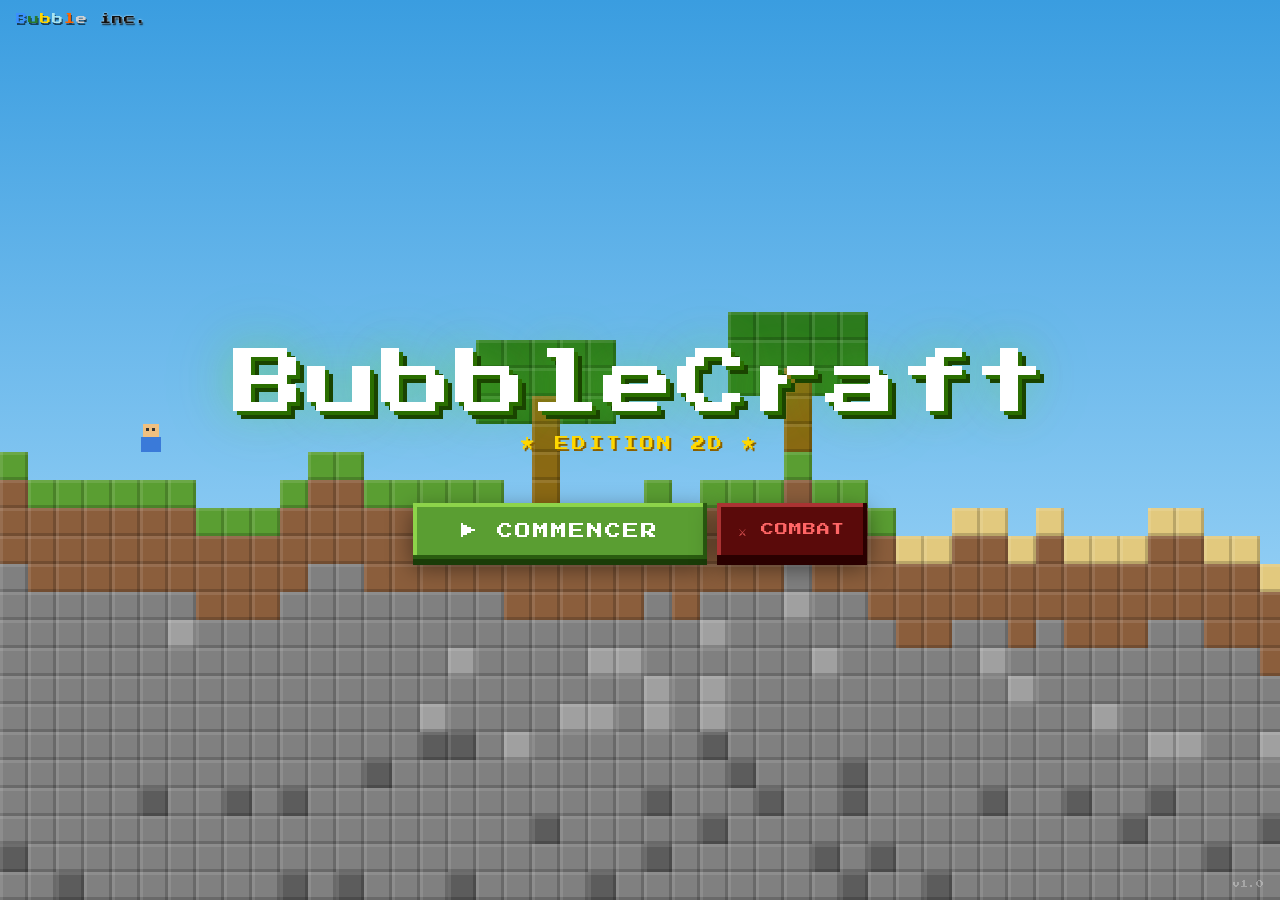
==== index.html @ 58cdedd8 "Add files via upload" ====
<!DOCTYPE html>
<html lang="fr">
<head>
<meta charset="UTF-8">
<title>BubbleCraft</title>
<style>
  @import url('https://fonts.googleapis.com/css2?family=Press+Start+2P&display=swap');

  * { margin:0; padding:0; box-sizing:border-box; }
  html, body { width:100%; height:100%; overflow:hidden; background:#000; }

  canvas {
    position: absolute;
    top: 0; left: 0;
    width: 100%; height: 100%;
    image-rendering: pixelated;
  }

  #ui {
    position: absolute;
    top: 0; left: 0; right: 0; bottom: 0;
    display: flex;
    flex-direction: column;
    align-items: center;
    justify-content: center;
    gap: 52px;
    pointer-events: none;
  }

  #bubble-logo {
    position: absolute;
    top: 14px; left: 16px;
    font-family: 'Press Start 2P', monospace;
    font-size: 11px;
    cursor: pointer;
    pointer-events: all;
    text-decoration: none;
    letter-spacing: 1px;
    user-select: none;
    filter: drop-shadow(1px 2px 0 rgba(0,0,0,0.6));
    transition: transform 0.1s;
  }
  #bubble-logo:hover { transform: scale(1.06); }
  #bubble-logo .l-B  { color: #3a8fff; }
  #bubble-logo .l-u  { color: #2a7a2a; }
  #bubble-logo .l-b2 { color: #ffd700; }
  #bubble-logo .l-b3 { color: #a8e4f0; }
  #bubble-logo .l-l  { color: #ff6600; }
  #bubble-logo .l-e  { color: #d0d0d0; }
  #bubble-logo .l-inc{ color: #111; text-shadow: 0 0 2px #fff; }

  #title-wrap {
    display: flex;
    flex-direction: column;
    align-items: center;
    gap: 10px;
    animation: titleDrop 0.7s cubic-bezier(0.22,1,0.36,1) both;
  }
  @keyframes titleDrop {
    from { transform: translateY(-60px); opacity:0; }
    to   { transform: translateY(0);     opacity:1; }
  }
  #title {
    font-family: 'Press Start 2P', monospace;
    font-size: clamp(28px, 6vw, 72px);
    color: #fff;
    text-shadow:
      4px 4px 0 #2a6e00,
      8px 8px 0 #1a4400,
      0 0 40px rgba(100,220,50,0.4),
      0 0 80px rgba(100,220,50,0.2);
    letter-spacing: 2px;
    line-height: 1.2;
  }
  #subtitle {
    font-family: 'Press Start 2P', monospace;
    font-size: clamp(8px, 1.5vw, 14px);
    color: #ffd700;
    text-shadow: 2px 2px 0 #8a6000;
    letter-spacing: 3px;
    animation: blink 1.4s step-end infinite;
  }
  @keyframes blink {
    0%, 100% { opacity:1; }
    50%       { opacity:0; }
  }

  #btn-wrap {
    pointer-events: all;
    animation: fadeUp 0.7s 0.3s cubic-bezier(0.22,1,0.36,1) both;
  }
  @keyframes fadeUp {
    from { transform: translateY(30px); opacity:0; }
    to   { transform: translateY(0);    opacity:1; }
  }
  #start-btn {
    font-family: 'Press Start 2P', monospace;
    font-size: clamp(10px, 2vw, 16px);
    color: #fff;
    background: #5a9e32;
    border: none;
    outline: none;
    cursor: pointer;
    padding: 20px 48px;
    letter-spacing: 2px;
    box-shadow:
      inset -4px -4px 0 #2a5c10,
      inset 4px 4px 0 #8dd44a,
      0 6px 0 #1a3c08,
      0 8px 24px rgba(0,0,0,0.5);
    transition: transform 0.08s, box-shadow 0.08s, background 0.08s;
  }
  #start-btn:hover {
    background: #6bbf3a;
    box-shadow:
      inset -4px -4px 0 #2a5c10,
      inset 4px 4px 0 #a0e855,
      0 6px 0 #1a3c08,
      0 10px 32px rgba(90,200,50,0.45);
    transform: translateY(-3px);
  }
  #start-btn:active {
    transform: translateY(4px);
    box-shadow:
      inset -4px -4px 0 #2a5c10,
      inset 4px 4px 0 #8dd44a,
      0 2px 0 #1a3c08;
  }

  #version {
    position: absolute;
    bottom: 12px; right: 16px;
    font-family: 'Press Start 2P', monospace;
    font-size: 8px;
    color: rgba(255,255,255,0.3);
  }

  #btn-wrap {
    display: flex;
    align-items: center;
    gap: 10px;
  }

  #fight-btn {
    font-family: 'Press Start 2P', monospace;
    font-size: clamp(8px, 1.4vw, 13px);
    color: #ff6666;
    background: #5a0a0a;
    border: none;
    outline: none;
    cursor: pointer;
    padding: 20px 22px;
    letter-spacing: 1px;
    text-decoration: none;
    display: inline-block;
    box-shadow:
      inset -4px -4px 0 #2a0000,
      inset 4px 4px 0 #aa3333,
      0 6px 0 #2a0000,
      0 8px 24px rgba(0,0,0,0.5);
    transition: transform 0.08s, box-shadow 0.08s, background 0.08s;
  }
  #fight-btn:hover {
    background: #7a1010;
    box-shadow:
      inset -4px -4px 0 #2a0000,
      inset 4px 4px 0 #cc4444,
      0 6px 0 #2a0000,
      0 10px 32px rgba(200,50,50,0.45);
    transform: translateY(-3px);
  }
  #fight-btn:active {
    transform: translateY(4px);
    box-shadow:
      inset -4px -4px 0 #2a0000,
      inset 4px 4px 0 #aa3333,
      0 2px 0 #2a0000;
  }
</style>
</head>
<body>

<audio autoplay loop>
  <source src="bubblecraft_music_accueil_1.mp3" type="audio/mp3">
</audio>

<canvas id="bg"></canvas>

<a id="bubble-logo" href="https://bubbleinc.example.com" target="_blank">
  <span class="l-B">B</span><span class="l-u">u</span><span class="l-b2">b</span><span class="l-b3">b</span><span class="l-l">l</span><span class="l-e">e</span>&nbsp;<span class="l-inc">inc.</span>
</a>

<div id="ui">
  <div id="title-wrap">
    <div id="title">BubbleCraft</div>
    <div id="subtitle">★ EDITION 2D ★</div>
  </div>
  <div id="btn-wrap">
    <button id="start-btn" onclick="startGame()">&#9654; COMMENCER</button>
    <a id="fight-btn" href="fight_mode.html">⚔️ COMBAT</a>
  </div>
</div>

<div id="version">v1.0</div>

<script>
const canvas = document.getElementById('bg');
const ctx    = canvas.getContext('2d');
let W, H;

let seed = 42837;
function rng() {
  seed = (seed * 1664525 + 1013904223) & 0xffffffff;
  return (seed >>> 0) / 0xffffffff;
}

const BS = 28;

// 0=air 1=herbe 2=terre 3=pierre 4=bois 5=feuilles 6=sable 7=pierre sombre 8=pierre claire
const COLS = {
  grass:'#5a9e32',   gdark:'#2a5c10',
  dirt:'#8B5E3C',    ddark:'#5c3a1e',
  stone:'#808080',   sdark:'#555',
  wood:'#8B6914',    wdark:'#5c4000',
  leaves:'#2d7a1e',  ldark:'#1a4a0a',
  sand:'#e2c97e',    sadark:'#b09040',
  stone2:'#5c5c5c',  stone2dark:'#3a3a3a',
  stone3:'#a0a0a0',  stone3dark:'#787878',
};

let MAP_W, MAP_H, MAP, heights;

function buildWorld() {
  MAP_W = Math.ceil(W / BS) + 2;
  MAP_H = Math.ceil(H / BS) + 1;
  seed  = 42837;

  MAP = Array.from({length:MAP_H}, () => new Uint8Array(MAP_W));

  const sandStart = Math.floor(MAP_W * 2 / 3);

  heights = [];
  let h = Math.floor(MAP_H * 0.55);
  for (let x = 0; x < MAP_W; x++) {
    h += (rng()-0.5)*2;
    const minH = Math.floor(MAP_H * 0.45);
    const maxH = Math.floor(MAP_H * 0.65);
    h = Math.max(minH, Math.min(maxH, h));
    heights.push(Math.floor(h));
  }

  for (let x = 0; x < MAP_W; x++) {
    const s = heights[x];
    const isSand = x >= sandStart;

    MAP[s][x] = isSand ? 6 : 1;
    for (let y = s+1; y <= Math.min(s+3, MAP_H-1); y++) MAP[y][x] = 2;
    for (let y = s+4; y < MAP_H; y++) {
      const depth = y - s;
      const r = rng();
      // 2 variantes de pierre au lieu de minerais
      if      (depth > 8  && r < 0.12) MAP[y][x] = 7; // pierre sombre
      else if (depth > 4  && r < 0.10) MAP[y][x] = 8; // pierre claire
      else                              MAP[y][x] = 3; // pierre normale
    }

    // Arbres dans la zone herbe
    if (!isSand && MAP[s][x]===1 && rng()<0.07 && x>3 && x<MAP_W-3) {
      const th = 3 + Math.floor(rng()*2);
      for (let t=1; t<=th; t++) setB(x, s-t, 4);
      for (let lx=-2; lx<=2; lx++)
        for (let ly=-2; ly<=0; ly++)
          if (getB(x+lx, s-th+ly)===0) setB(x+lx, s-th+ly, 5);
    }
  }
}

function getB(x,y){ if(x<0||y<0||x>=MAP_W||y>=MAP_H) return 3; return MAP[y][x]; }
function setB(x,y,id){ if(x<0||y<0||x>=MAP_W||y>=MAP_H) return; MAP[y][x]=id; }

function drawBlock(sx, sy, type) {
  let main, dark;
  if      (type===1){ main=COLS.grass;  dark=COLS.gdark;     }
  else if (type===2){ main=COLS.dirt;   dark=COLS.ddark;     }
  else if (type===3){ main=COLS.stone;  dark=COLS.sdark;     }
  else if (type===4){ main=COLS.wood;   dark=COLS.wdark;     }
  else if (type===5){ main=COLS.leaves; dark=COLS.ldark;     }
  else if (type===6){ main=COLS.sand;   dark=COLS.sadark;    }
  else if (type===7){ main=COLS.stone2; dark=COLS.stone2dark;}
  else if (type===8){ main=COLS.stone3; dark=COLS.stone3dark;}
  else return;

  ctx.fillStyle = main;
  ctx.fillRect(sx, sy, BS, BS);
  ctx.fillStyle = 'rgba(0,0,0,0.18)';
  ctx.fillRect(sx, sy+BS-3, BS, 3);
  ctx.fillRect(sx+BS-3, sy, 3, BS);
  ctx.fillStyle = 'rgba(255,255,255,0.1)';
  ctx.fillRect(sx, sy, BS, 3);
  ctx.fillRect(sx, sy, 3, BS);
}

function drawScene() {
  if (!W || !MAP) return;

  const grad = ctx.createLinearGradient(0,0,0,H);
  grad.addColorStop(0, '#3a9de0');
  grad.addColorStop(1, '#c0e8ff');
  ctx.fillStyle = grad;
  ctx.fillRect(0, 0, W, H);

  const offY = H - MAP_H * BS;
  ctx.save();
  ctx.translate(0, offY);

  for (let y = 0; y < MAP_H; y++)
    for (let x = 0; x < MAP_W; x++) {
      const b = MAP[y][x];
      if (b) drawBlock(x*BS, y*BS, b);
    }

  // Joueur pixel art
  const playerX = Math.floor(MAP_W * 0.12);
  const px = playerX * BS;
  const py = (heights[playerX] - 1) * BS - 28;
  ctx.fillStyle = '#f0c080'; ctx.fillRect(px+3, py,    16, 13);
  ctx.fillStyle = '#333';    ctx.fillRect(px+6, py+4,   3,  3);
                             ctx.fillRect(px+12,py+4,   3,  3);
  ctx.fillStyle = '#3a7ad9'; ctx.fillRect(px+1, py+13, 20, 15);

  ctx.restore();
}

function resize() {
  W = canvas.width  = window.innerWidth;
  H = canvas.height = window.innerHeight;
  buildWorld();
  drawScene();
}
window.addEventListener('resize', resize);

function startGame() {
  document.body.style.transition = 'opacity 0.5s';
  document.body.style.opacity = '0';
  setTimeout(() => { window.location.href = 'world.html'; }, 500);
}

resize();
</script>
</body>
</html>
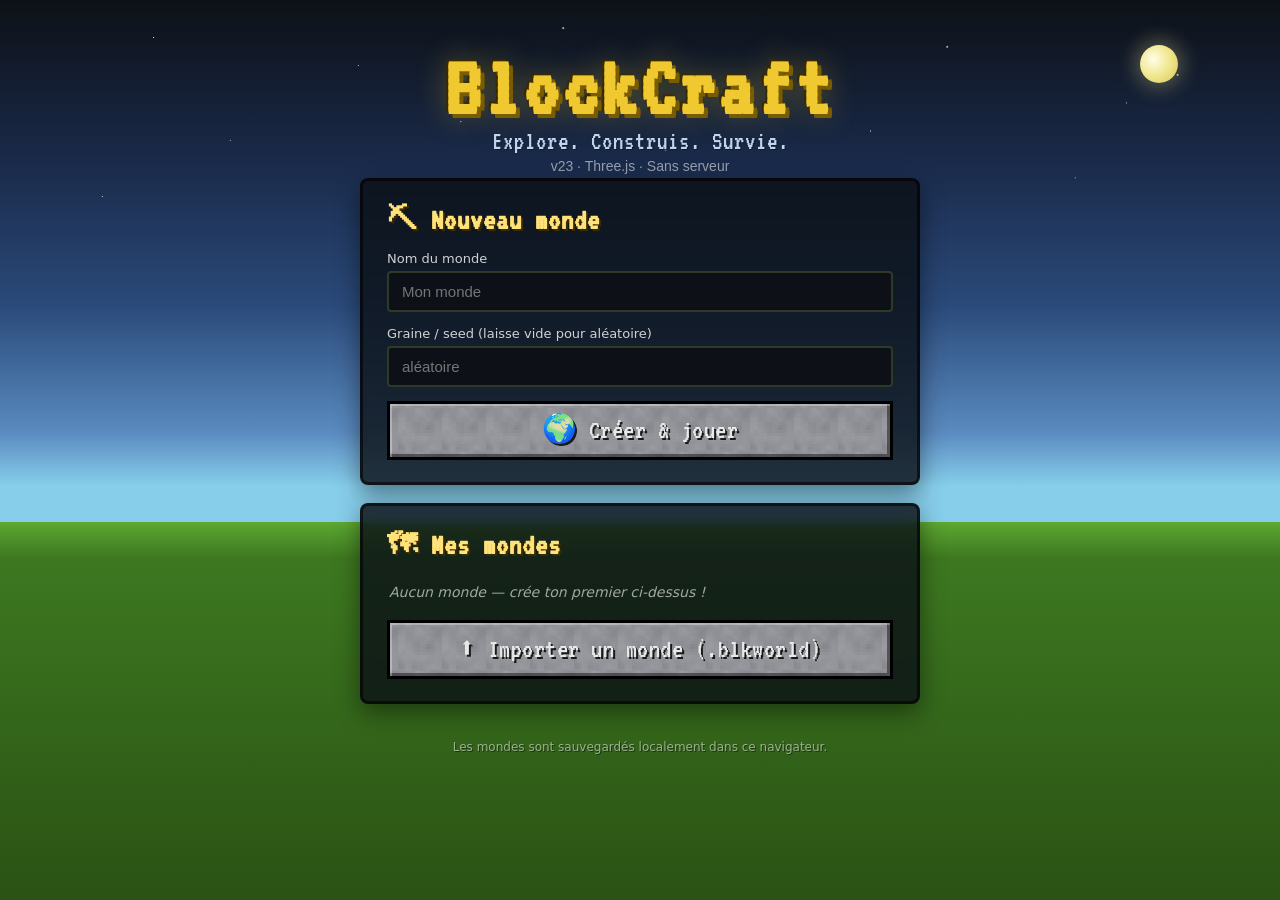
==== commit ec2b1b93: "Add files via upload" ====
--- a/index.html
+++ b/index.html
@@ -2,350 +2,287 @@
 <html lang="fr">
 <head>
 <meta charset="UTF-8">
-<title>BubbleCraft</title>
+<meta name="viewport" content="width=device-width, initial-scale=1.0">
+<title>BlockCraft</title>
+<link rel="stylesheet" href="https://fonts.googleapis.com/css2?family=VT323&display=swap">
 <style>
-  @import url('https://fonts.googleapis.com/css2?family=Press+Start+2P&display=swap');
-
   * { margin:0; padding:0; box-sizing:border-box; }
-  html, body { width:100%; height:100%; overflow:hidden; background:#000; }
-
-  canvas {
-    position: absolute;
-    top: 0; left: 0;
-    width: 100%; height: 100%;
+  html { height:100%; }
+  body {
+    min-height:100vh; display:flex; flex-direction:column; align-items:center;
+    padding:30px 16px 60px; font-family:'Segoe UI',system-ui,sans-serif; color:#fff;
+    background: linear-gradient(180deg,
+      #0d1117 0%,
+      #1a2a4a 18%,
+      #2a4a7a 34%,
+      #5a8abf 48%,
+      #87ceeb 54%,
+      #87ceeb 58%,
+      #5da831 58%,
+      #3d7820 62%,
+      #2a5214 100%) fixed;
+    position:relative; overflow-x:hidden;
+  }
+
+  /* étoiles */
+  body::before {
+    content:''; position:fixed; top:0; left:0; right:0; height:52%;
+    background-image:
+      radial-gradient(1px 1px at 12% 8%, rgba(255,255,255,.9) 0%, transparent 100%),
+      radial-gradient(1px 1px at 28% 14%, rgba(255,255,255,.7) 0%, transparent 100%),
+      radial-gradient(1.5px 1.5px at 44% 6%, rgba(255,255,255,.95) 0%, transparent 100%),
+      radial-gradient(1px 1px at 60% 18%, rgba(255,255,255,.8) 0%, transparent 100%),
+      radial-gradient(1.5px 1.5px at 74% 10%, rgba(255,255,255,.9) 0%, transparent 100%),
+      radial-gradient(1px 1px at 88% 22%, rgba(255,255,255,.7) 0%, transparent 100%),
+      radial-gradient(1px 1px at 18% 30%, rgba(255,255,255,.6) 0%, transparent 100%),
+      radial-gradient(1px 1px at 36% 26%, rgba(255,255,255,.8) 0%, transparent 100%),
+      radial-gradient(1.5px 1.5px at 52% 32%, rgba(255,255,255,.7) 0%, transparent 100%),
+      radial-gradient(1px 1px at 68% 28%, rgba(255,255,255,.9) 0%, transparent 100%),
+      radial-gradient(1px 1px at 84% 38%, rgba(255,255,255,.6) 0%, transparent 100%),
+      radial-gradient(1px 1px at 8% 42%, rgba(255,255,255,.7) 0%, transparent 100%),
+      radial-gradient(1.5px 1.5px at 92% 16%, rgba(255,255,255,.85) 0%, transparent 100%);
+    pointer-events:none; z-index:0;
+  }
+
+  /* lune */
+  body::after {
+    content:''; position:fixed; top:5%; right:8%;
+    width:38px; height:38px; border-radius:50%;
+    background:radial-gradient(circle at 35% 38%, #fffde8 0%, #f0e68c 50%, #d4c45a 100%);
+    box-shadow: 0 0 18px 6px rgba(255,248,150,.25);
+    pointer-events:none; z-index:0;
+  }
+
+  /* contenu au-dessus des pseudo-éléments */
+  .page { position:relative; z-index:1; width:100%; max-width:560px; display:flex; flex-direction:column; align-items:center; }
+
+  /* LOGO */
+  .logo { margin-top:14px; margin-bottom:4px; text-align:center; }
+  .logo h1 {
+    font-family:'VT323',monospace; font-size:88px; letter-spacing:4px;
+    color:#f0c830;
+    text-shadow:
+      4px 4px 0 #7a5c00,
+      -2px -2px 0 #3a2a00,
+      0 0 30px rgba(240,200,40,.35);
+    line-height:1;
+  }
+  .logo .sub {
+    font-family:'VT323',monospace; font-size:26px; color:#d4e8ff;
+    letter-spacing:1px; text-shadow:1px 1px 0 #0a1a2a; opacity:.9;
+    margin-top:-4px;
+  }
+  .logo .version { font-size:14px; opacity:.55; margin-top:4px; font-family:'Segoe UI',sans-serif; }
+
+  /* CARTES */
+  .card {
+    width:100%; background:rgba(12,16,22,.82); backdrop-filter:blur(4px);
+    border:3px solid rgba(0,0,0,.6); border-radius:8px; padding:22px 24px; margin-bottom:18px;
+    box-shadow:0 8px 24px rgba(0,0,0,.45);
+  }
+  .card h2 {
+    font-family:'VT323',monospace; font-size:30px; margin-bottom:16px;
+    color:#ffe27a; letter-spacing:1px; text-shadow:2px 2px 0 #3a2a00;
+  }
+
+  /* champs */
+  label { display:block; margin-bottom:14px; }
+  label span { display:block; margin-bottom:5px; font-size:13px; opacity:.8; }
+  input[type=text] {
+    width:100%; padding:10px 13px; font-size:15px; border-radius:4px;
+    border:2px solid #2d3a28; background:#0d1117; color:#d8e8c8;
+  }
+  input[type=text]:focus { outline:none; border-color:#5a9e3a; }
+
+  /* bouton principal (style pierre Minecraft) */
+  .mc-btn {
+    display:block; width:100%; padding:11px 16px; margin-top:4px;
+    font-family:'VT323',monospace; font-size:28px; letter-spacing:.5px; line-height:1.1;
+    color:#e8e8e8; text-shadow:2px 2px 0 #1a1a1a; cursor:pointer;
+    background:#7d7d7d var(--stone,none) center/44px; image-rendering:pixelated;
+    border:3px solid #000; border-radius:0;
+    box-shadow: inset 2px 2px 0 rgba(255,255,255,.30), inset -3px -3px 0 rgba(0,0,0,.45);
+    transition:filter .08s;
+  }
+  .mc-btn:hover { filter:brightness(1.2); box-shadow: inset 0 0 0 2px #fff, inset 2px 2px 0 rgba(255,255,255,.30), inset -3px -3px 0 rgba(0,0,0,.45); }
+  .mc-btn:active { box-shadow: inset -2px -2px 0 rgba(255,255,255,.18), inset 3px 3px 0 rgba(0,0,0,.45); }
+  .mc-btn.green { background-color:#4a8a2e; }
+  .mc-btn.blue  { background-color:#2a5a8a; }
+
+  /* liste des mondes */
+  .world {
+    display:flex; align-items:center; gap:10px; padding:11px 13px; margin-bottom:8px;
+    background:rgba(255,255,255,.06); border:2px solid rgba(255,255,255,.1); border-radius:6px;
+    transition:background .12s;
+  }
+  .world:hover { background:rgba(255,255,255,.10); }
+  .world .meta { flex:1; min-width:0; }
+  .world .wn { font-family:'VT323',monospace; font-size:22px; white-space:nowrap; overflow:hidden; text-overflow:ellipsis; color:#f0e8d0; }
+  .world .ws { font-size:11px; opacity:.6; margin-top:1px; }
+  .world .actions { display:flex; gap:6px; }
+  .world .actions button {
+    font-family:'VT323',monospace; font-size:19px; padding:5px 12px; cursor:pointer;
+    border:2px solid #000; color:#e8e8e8; text-shadow:1px 1px 0 #1a1a1a; border-radius:0;
+    box-shadow: inset 1px 1px 0 rgba(255,255,255,.25), inset -2px -2px 0 rgba(0,0,0,.4);
+    background:#5a9a3a;
+  }
+  .world .actions button:hover { filter:brightness(1.2); }
+  .world .actions button.exp { background:#2a5a8a; }
+  .world .actions button.del { background:#8a2a2a; }
+
+  .empty { opacity:.6; font-style:italic; padding:8px 2px; font-size:14px; }
+  .import-row { margin-top:12px; }
+  .foot { margin-top:18px; opacity:.5; font-size:12px; text-shadow:1px 1px 0 #0a0a0a; }
+
+  /* appliquer texture pierre aux boutons */
+  button.mc-btn, .world .actions button {
+    background-image: var(--stone, none);
+    background-repeat: repeat; background-size:44px;
     image-rendering: pixelated;
   }
-
-  #ui {
-    position: absolute;
-    top: 0; left: 0; right: 0; bottom: 0;
-    display: flex;
-    flex-direction: column;
-    align-items: center;
-    justify-content: center;
-    gap: 52px;
-    pointer-events: none;
-  }
-
-  #bubble-logo {
-    position: absolute;
-    top: 14px; left: 16px;
-    font-family: 'Press Start 2P', monospace;
-    font-size: 11px;
-    cursor: pointer;
-    pointer-events: all;
-    text-decoration: none;
-    letter-spacing: 1px;
-    user-select: none;
-    filter: drop-shadow(1px 2px 0 rgba(0,0,0,0.6));
-    transition: transform 0.1s;
-  }
-  #bubble-logo:hover { transform: scale(1.06); }
-  #bubble-logo .l-B  { color: #3a8fff; }
-  #bubble-logo .l-u  { color: #2a7a2a; }
-  #bubble-logo .l-b2 { color: #ffd700; }
-  #bubble-logo .l-b3 { color: #a8e4f0; }
-  #bubble-logo .l-l  { color: #ff6600; }
-  #bubble-logo .l-e  { color: #d0d0d0; }
-  #bubble-logo .l-inc{ color: #111; text-shadow: 0 0 2px #fff; }
-
-  #title-wrap {
-    display: flex;
-    flex-direction: column;
-    align-items: center;
-    gap: 10px;
-    animation: titleDrop 0.7s cubic-bezier(0.22,1,0.36,1) both;
-  }
-  @keyframes titleDrop {
-    from { transform: translateY(-60px); opacity:0; }
-    to   { transform: translateY(0);     opacity:1; }
-  }
-  #title {
-    font-family: 'Press Start 2P', monospace;
-    font-size: clamp(28px, 6vw, 72px);
-    color: #fff;
-    text-shadow:
-      4px 4px 0 #2a6e00,
-      8px 8px 0 #1a4400,
-      0 0 40px rgba(100,220,50,0.4),
-      0 0 80px rgba(100,220,50,0.2);
-    letter-spacing: 2px;
-    line-height: 1.2;
-  }
-  #subtitle {
-    font-family: 'Press Start 2P', monospace;
-    font-size: clamp(8px, 1.5vw, 14px);
-    color: #ffd700;
-    text-shadow: 2px 2px 0 #8a6000;
-    letter-spacing: 3px;
-    animation: blink 1.4s step-end infinite;
-  }
-  @keyframes blink {
-    0%, 100% { opacity:1; }
-    50%       { opacity:0; }
-  }
-
-  #btn-wrap {
-    pointer-events: all;
-    animation: fadeUp 0.7s 0.3s cubic-bezier(0.22,1,0.36,1) both;
-  }
-  @keyframes fadeUp {
-    from { transform: translateY(30px); opacity:0; }
-    to   { transform: translateY(0);    opacity:1; }
-  }
-  #start-btn {
-    font-family: 'Press Start 2P', monospace;
-    font-size: clamp(10px, 2vw, 16px);
-    color: #fff;
-    background: #5a9e32;
-    border: none;
-    outline: none;
-    cursor: pointer;
-    padding: 20px 48px;
-    letter-spacing: 2px;
-    box-shadow:
-      inset -4px -4px 0 #2a5c10,
-      inset 4px 4px 0 #8dd44a,
-      0 6px 0 #1a3c08,
-      0 8px 24px rgba(0,0,0,0.5);
-    transition: transform 0.08s, box-shadow 0.08s, background 0.08s;
-  }
-  #start-btn:hover {
-    background: #6bbf3a;
-    box-shadow:
-      inset -4px -4px 0 #2a5c10,
-      inset 4px 4px 0 #a0e855,
-      0 6px 0 #1a3c08,
-      0 10px 32px rgba(90,200,50,0.45);
-    transform: translateY(-3px);
-  }
-  #start-btn:active {
-    transform: translateY(4px);
-    box-shadow:
-      inset -4px -4px 0 #2a5c10,
-      inset 4px 4px 0 #8dd44a,
-      0 2px 0 #1a3c08;
-  }
-
-  #version {
-    position: absolute;
-    bottom: 12px; right: 16px;
-    font-family: 'Press Start 2P', monospace;
-    font-size: 8px;
-    color: rgba(255,255,255,0.3);
-  }
-
-  #btn-wrap {
-    display: flex;
-    align-items: center;
-    gap: 10px;
-  }
-
-  #fight-btn {
-    font-family: 'Press Start 2P', monospace;
-    font-size: clamp(8px, 1.4vw, 13px);
-    color: #ff6666;
-    background: #5a0a0a;
-    border: none;
-    outline: none;
-    cursor: pointer;
-    padding: 20px 22px;
-    letter-spacing: 1px;
-    text-decoration: none;
-    display: inline-block;
-    box-shadow:
-      inset -4px -4px 0 #2a0000,
-      inset 4px 4px 0 #aa3333,
-      0 6px 0 #2a0000,
-      0 8px 24px rgba(0,0,0,0.5);
-    transition: transform 0.08s, box-shadow 0.08s, background 0.08s;
-  }
-  #fight-btn:hover {
-    background: #7a1010;
-    box-shadow:
-      inset -4px -4px 0 #2a0000,
-      inset 4px 4px 0 #cc4444,
-      0 6px 0 #2a0000,
-      0 10px 32px rgba(200,50,50,0.45);
-    transform: translateY(-3px);
-  }
-  #fight-btn:active {
-    transform: translateY(4px);
-    box-shadow:
-      inset -4px -4px 0 #2a0000,
-      inset 4px 4px 0 #aa3333,
-      0 2px 0 #2a0000;
-  }
+  button.mc-btn.green { background-color:#4a8a2e; }
+  button.mc-btn.blue  { background-color:#2a5a8a; }
+  .world .actions button.exp { background-color:#2a5a8a; }
+  .world .actions button.del { background-color:#8a2a2a; }
 </style>
 </head>
 <body>
-
-<audio autoplay loop>
-  <source src="bubblecraft_music_accueil_1.mp3" type="audio/mp3">
-</audio>
-
-<canvas id="bg"></canvas>
-
-<a id="bubble-logo" href="https://bubbleinc.example.com" target="_blank">
-  <span class="l-B">B</span><span class="l-u">u</span><span class="l-b2">b</span><span class="l-b3">b</span><span class="l-l">l</span><span class="l-e">e</span>&nbsp;<span class="l-inc">inc.</span>
-</a>
-
-<div id="ui">
-  <div id="title-wrap">
-    <div id="title">BubbleCraft</div>
-    <div id="subtitle">★ EDITION 2D ★</div>
+<div class="page">
+
+  <div class="logo">
+    <h1>BlockCraft</h1>
+    <div class="sub">Explore. Construis. Survie.</div>
+    <div class="version">v23 · Three.js · Sans serveur</div>
   </div>
-  <div id="btn-wrap">
-    <button id="start-btn" onclick="startGame()">&#9654; COMMENCER</button>
-    <a id="fight-btn" href="fight_mode.html">⚔️ COMBAT</a>
-  </div>
+
+  <section class="card">
+    <h2>⛏ Nouveau monde</h2>
+    <label><span>Nom du monde</span><input id="name" type="text" maxlength="24" placeholder="Mon monde"></label>
+    <label><span>Graine / seed (laisse vide pour aléatoire)</span><input id="seed" type="text" placeholder="aléatoire"></label>
+    <button class="mc-btn green" id="create">🌍 Créer &amp; jouer</button>
+  </section>
+
+  <section class="card">
+    <h2>🗺 Mes mondes</h2>
+    <div id="list"></div>
+    <input type="file" id="importFile" accept=".blkworld" style="display:none">
+    <div class="import-row">
+      <button class="mc-btn blue" id="importBtn">⬆ Importer un monde (.blkworld)</button>
+    </div>
+  </section>
+
+  <div class="foot">Les mondes sont sauvegardés localement dans ce navigateur.</div>
 </div>
 
-<div id="version">v1.0</div>
-
 <script>
-const canvas = document.getElementById('bg');
-const ctx    = canvas.getContext('2d');
-let W, H;
-
-let seed = 42837;
-function rng() {
-  seed = (seed * 1664525 + 1013904223) & 0xffffffff;
-  return (seed >>> 0) / 0xffffffff;
-}
-
-const BS = 28;
-
-// 0=air 1=herbe 2=terre 3=pierre 4=bois 5=feuilles 6=sable 7=pierre sombre 8=pierre claire
-const COLS = {
-  grass:'#5a9e32',   gdark:'#2a5c10',
-  dirt:'#8B5E3C',    ddark:'#5c3a1e',
-  stone:'#808080',   sdark:'#555',
-  wood:'#8B6914',    wdark:'#5c4000',
-  leaves:'#2d7a1e',  ldark:'#1a4a0a',
-  sand:'#e2c97e',    sadark:'#b09040',
-  stone2:'#5c5c5c',  stone2dark:'#3a3a3a',
-  stone3:'#a0a0a0',  stone3dark:'#787878',
+"use strict";
+const REG = 'minicraft_worlds';
+const loadReg  = () => JSON.parse(localStorage.getItem(REG) || '[]');
+const storeReg = w  => localStorage.setItem(REG, JSON.stringify(w));
+
+// Applique la texture pierre aux boutons si textures.js est chargé
+function applyStoneTexture(){
+  if(!window.TEX||!window.TEX.stone) return;
+  document.documentElement.style.setProperty('--stone','url('+window.TEX.stone+')');
+}
+
+function parseSeed(str){
+  str=(str||'').trim();
+  if(str==='') return (Math.random()*4294967295)>>>0;
+  if(/^\d+$/.test(str)) return (parseInt(str,10)>>>0);
+  let h=2166136261>>>0;
+  for(let i=0;i<str.length;i++){ h^=str.charCodeAt(i); h=Math.imul(h,16777619); }
+  return h>>>0;
+}
+function uniqueName(base,worlds){
+  base=(base||'').trim()||'Monde';
+  let name=base,n=2;
+  while(worlds.some(w=>w.name===name)){ name=base+' '+n; n++; }
+  return name;
+}
+function play(name){ location.href='game.html?w='+encodeURIComponent(name); }
+
+document.getElementById('create').addEventListener('click',()=>{
+  const worlds=loadReg();
+  const name=uniqueName(document.getElementById('name').value,worlds);
+  const seed=parseSeed(document.getElementById('seed').value);
+  worlds.push({name,seed,created:Date.now()});
+  storeReg(worlds);
+  play(name);
+});
+
+document.getElementById('name').addEventListener('keydown',e=>{ if(e.key==='Enter') document.getElementById('create').click(); });
+
+function del(name){
+  if(!confirm('Supprimer le monde « '+name+' » ? Irréversible.')) return;
+  storeReg(loadReg().filter(w=>w.name!==name));
+  localStorage.removeItem('minicraft_save_'+name);
+  render();
+}
+function exportWorld(w){
+  const sv=localStorage.getItem('minicraft_save_'+w.name);
+  const data={format:'blkworld',version:1,name:w.name,seed:w.seed,save:sv?JSON.parse(sv):{}};
+  const blob=new Blob([JSON.stringify(data)],{type:'application/octet-stream'});
+  const a=document.createElement('a'); a.href=URL.createObjectURL(blob);
+  a.download=(w.name.replace(/[^\w\-]+/g,'_')||'monde')+'.blkworld';
+  document.body.appendChild(a); a.click(); a.remove(); URL.revokeObjectURL(a.href);
+}
+document.getElementById('importBtn').onclick=()=>document.getElementById('importFile').click();
+document.getElementById('importFile').onchange=(e)=>{
+  const file=e.target.files[0]; if(!file) return;
+  const reader=new FileReader();
+  reader.onload=()=>{
+    try{
+      const data=JSON.parse(reader.result);
+      if(data.format!=='blkworld') throw new Error('format');
+      const worlds=loadReg();
+      const name=uniqueName(data.name||'Monde importé',worlds);
+      worlds.push({name,seed:(data.seed>>>0),created:Date.now()});
+      storeReg(worlds);
+      if(data.save) localStorage.setItem('minicraft_save_'+name,JSON.stringify(data.save));
+      render();
+      alert('Monde « '+name+' » importé !');
+    }catch(err){ alert('Fichier .blkworld invalide.'); }
+    e.target.value='';
+  };
+  reader.readAsText(file);
 };
 
-let MAP_W, MAP_H, MAP, heights;
-
-function buildWorld() {
-  MAP_W = Math.ceil(W / BS) + 2;
-  MAP_H = Math.ceil(H / BS) + 1;
-  seed  = 42837;
-
-  MAP = Array.from({length:MAP_H}, () => new Uint8Array(MAP_W));
-
-  const sandStart = Math.floor(MAP_W * 2 / 3);
-
-  heights = [];
-  let h = Math.floor(MAP_H * 0.55);
-  for (let x = 0; x < MAP_W; x++) {
-    h += (rng()-0.5)*2;
-    const minH = Math.floor(MAP_H * 0.45);
-    const maxH = Math.floor(MAP_H * 0.65);
-    h = Math.max(minH, Math.min(maxH, h));
-    heights.push(Math.floor(h));
-  }
-
-  for (let x = 0; x < MAP_W; x++) {
-    const s = heights[x];
-    const isSand = x >= sandStart;
-
-    MAP[s][x] = isSand ? 6 : 1;
-    for (let y = s+1; y <= Math.min(s+3, MAP_H-1); y++) MAP[y][x] = 2;
-    for (let y = s+4; y < MAP_H; y++) {
-      const depth = y - s;
-      const r = rng();
-      // 2 variantes de pierre au lieu de minerais
-      if      (depth > 8  && r < 0.12) MAP[y][x] = 7; // pierre sombre
-      else if (depth > 4  && r < 0.10) MAP[y][x] = 8; // pierre claire
-      else                              MAP[y][x] = 3; // pierre normale
-    }
-
-    // Arbres dans la zone herbe
-    if (!isSand && MAP[s][x]===1 && rng()<0.07 && x>3 && x<MAP_W-3) {
-      const th = 3 + Math.floor(rng()*2);
-      for (let t=1; t<=th; t++) setB(x, s-t, 4);
-      for (let lx=-2; lx<=2; lx++)
-        for (let ly=-2; ly<=0; ly++)
-          if (getB(x+lx, s-th+ly)===0) setB(x+lx, s-th+ly, 5);
-    }
-  }
-}
-
-function getB(x,y){ if(x<0||y<0||x>=MAP_W||y>=MAP_H) return 3; return MAP[y][x]; }
-function setB(x,y,id){ if(x<0||y<0||x>=MAP_W||y>=MAP_H) return; MAP[y][x]=id; }
-
-function drawBlock(sx, sy, type) {
-  let main, dark;
-  if      (type===1){ main=COLS.grass;  dark=COLS.gdark;     }
-  else if (type===2){ main=COLS.dirt;   dark=COLS.ddark;     }
-  else if (type===3){ main=COLS.stone;  dark=COLS.sdark;     }
-  else if (type===4){ main=COLS.wood;   dark=COLS.wdark;     }
-  else if (type===5){ main=COLS.leaves; dark=COLS.ldark;     }
-  else if (type===6){ main=COLS.sand;   dark=COLS.sadark;    }
-  else if (type===7){ main=COLS.stone2; dark=COLS.stone2dark;}
-  else if (type===8){ main=COLS.stone3; dark=COLS.stone3dark;}
-  else return;
-
-  ctx.fillStyle = main;
-  ctx.fillRect(sx, sy, BS, BS);
-  ctx.fillStyle = 'rgba(0,0,0,0.18)';
-  ctx.fillRect(sx, sy+BS-3, BS, 3);
-  ctx.fillRect(sx+BS-3, sy, 3, BS);
-  ctx.fillStyle = 'rgba(255,255,255,0.1)';
-  ctx.fillRect(sx, sy, BS, 3);
-  ctx.fillRect(sx, sy, 3, BS);
-}
-
-function drawScene() {
-  if (!W || !MAP) return;
-
-  const grad = ctx.createLinearGradient(0,0,0,H);
-  grad.addColorStop(0, '#3a9de0');
-  grad.addColorStop(1, '#c0e8ff');
-  ctx.fillStyle = grad;
-  ctx.fillRect(0, 0, W, H);
-
-  const offY = H - MAP_H * BS;
-  ctx.save();
-  ctx.translate(0, offY);
-
-  for (let y = 0; y < MAP_H; y++)
-    for (let x = 0; x < MAP_W; x++) {
-      const b = MAP[y][x];
-      if (b) drawBlock(x*BS, y*BS, b);
-    }
-
-  // Joueur pixel art
-  const playerX = Math.floor(MAP_W * 0.12);
-  const px = playerX * BS;
-  const py = (heights[playerX] - 1) * BS - 28;
-  ctx.fillStyle = '#f0c080'; ctx.fillRect(px+3, py,    16, 13);
-  ctx.fillStyle = '#333';    ctx.fillRect(px+6, py+4,   3,  3);
-                             ctx.fillRect(px+12,py+4,   3,  3);
-  ctx.fillStyle = '#3a7ad9'; ctx.fillRect(px+1, py+13, 20, 15);
-
-  ctx.restore();
-}
-
-function resize() {
-  W = canvas.width  = window.innerWidth;
-  H = canvas.height = window.innerHeight;
-  buildWorld();
-  drawScene();
-}
-window.addEventListener('resize', resize);
-
-function startGame() {
-  document.body.style.transition = 'opacity 0.5s';
-  document.body.style.opacity = '0';
-  setTimeout(() => { window.location.href = 'world.html'; }, 500);
-}
-
-resize();
+function timeAgo(ts){
+  if(!ts) return '';
+  const d=Date.now()-ts;
+  if(d<60000) return 'à l\'instant';
+  if(d<3600000) return Math.floor(d/60000)+'min';
+  if(d<86400000) return Math.floor(d/3600000)+'h';
+  return Math.floor(d/86400000)+'j';
+}
+
+function render(){
+  const list=document.getElementById('list');
+  const worlds=loadReg().sort((a,b)=>(b.created||0)-(a.created||0));
+  list.innerHTML='';
+  if(!worlds.length){
+    list.innerHTML='<div class="empty">Aucun monde — crée ton premier ci-dessus !</div>';
+    return;
+  }
+  for(const w of worlds){
+    const row=document.createElement('div'); row.className='world';
+    const meta=document.createElement('div'); meta.className='meta';
+    meta.innerHTML='<div class="wn">'+w.name+'</div><div class="ws">graine : '+w.seed+(w.created?' · '+timeAgo(w.created):'')+'</div>';
+    const acts=document.createElement('div'); acts.className='actions';
+    const pb=document.createElement('button'); pb.textContent='▶ Jouer'; pb.onclick=()=>play(w.name);
+    const eb=document.createElement('button'); eb.className='exp'; eb.textContent='⬇'; eb.title='Exporter'; eb.onclick=()=>exportWorld(w);
+    const db=document.createElement('button'); db.className='del'; db.textContent='🗑'; db.title='Supprimer'; db.onclick=()=>del(w.name);
+    acts.appendChild(pb); acts.appendChild(eb); acts.appendChild(db);
+    row.appendChild(meta); row.appendChild(acts);
+    list.appendChild(row);
+  }
+}
+
+// Charger textures.js pour la texture pierre
+const txScript=document.createElement('script'); txScript.src='textures.js';
+txScript.onload=applyStoneTexture; document.head.appendChild(txScript);
+render();
 </script>
 </body>
 </html>
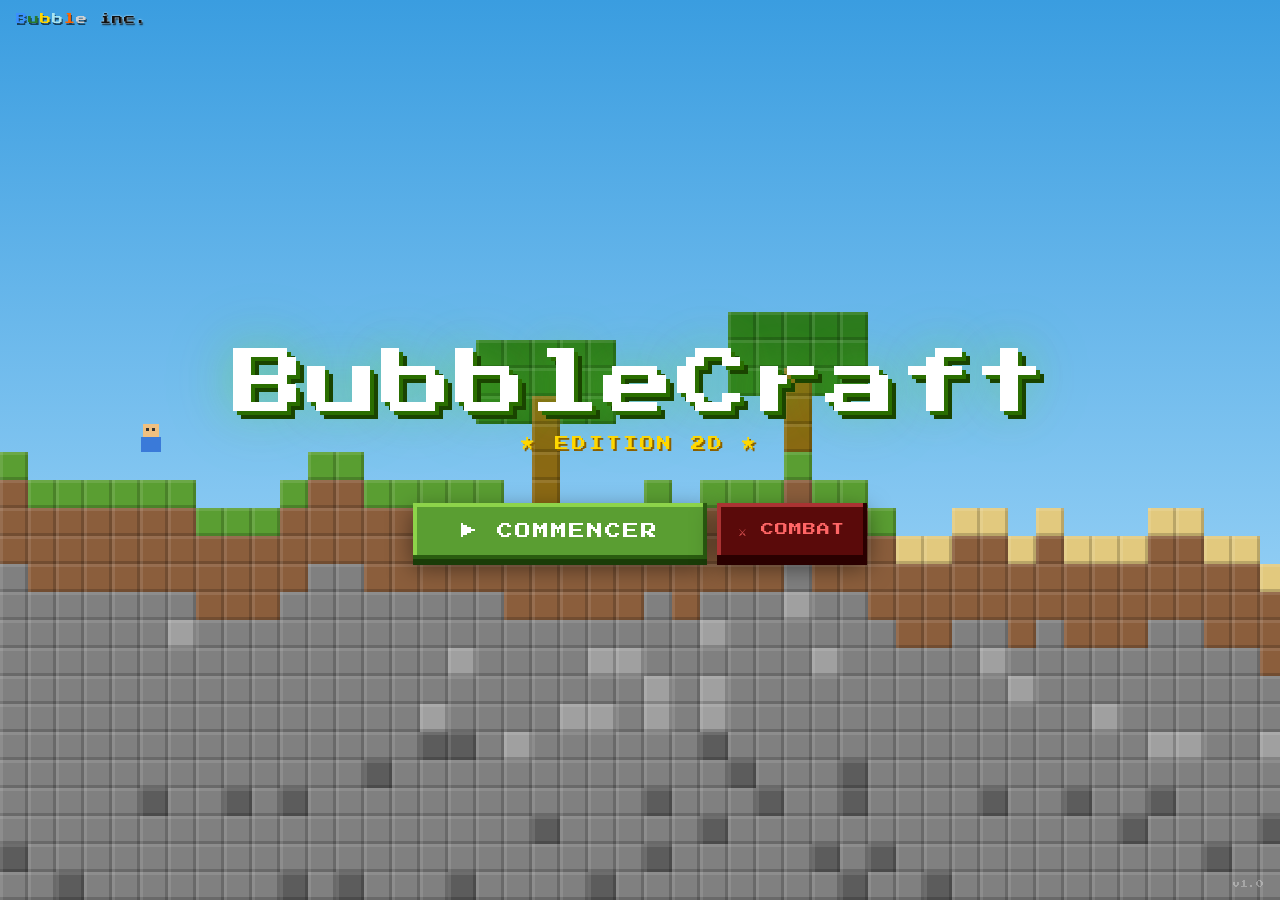
==== commit cc5b3a2c: "Add files via upload" ====
--- a/index.html
+++ b/index.html
@@ -2,287 +2,513 @@
 <html lang="fr">
 <head>
 <meta charset="UTF-8">
-<meta name="viewport" content="width=device-width, initial-scale=1.0">
-<title>BlockCraft</title>
-<link rel="stylesheet" href="https://fonts.googleapis.com/css2?family=VT323&display=swap">
+<title>BubbleCraft</title>
 <style>
+  @import url('https://fonts.googleapis.com/css2?family=Press+Start+2P&display=swap');
+
   * { margin:0; padding:0; box-sizing:border-box; }
-  html { height:100%; }
-  body {
-    min-height:100vh; display:flex; flex-direction:column; align-items:center;
-    padding:30px 16px 60px; font-family:'Segoe UI',system-ui,sans-serif; color:#fff;
-    background: linear-gradient(180deg,
-      #0d1117 0%,
-      #1a2a4a 18%,
-      #2a4a7a 34%,
-      #5a8abf 48%,
-      #87ceeb 54%,
-      #87ceeb 58%,
-      #5da831 58%,
-      #3d7820 62%,
-      #2a5214 100%) fixed;
-    position:relative; overflow-x:hidden;
-  }
-
-  /* étoiles */
-  body::before {
-    content:''; position:fixed; top:0; left:0; right:0; height:52%;
-    background-image:
-      radial-gradient(1px 1px at 12% 8%, rgba(255,255,255,.9) 0%, transparent 100%),
-      radial-gradient(1px 1px at 28% 14%, rgba(255,255,255,.7) 0%, transparent 100%),
-      radial-gradient(1.5px 1.5px at 44% 6%, rgba(255,255,255,.95) 0%, transparent 100%),
-      radial-gradient(1px 1px at 60% 18%, rgba(255,255,255,.8) 0%, transparent 100%),
-      radial-gradient(1.5px 1.5px at 74% 10%, rgba(255,255,255,.9) 0%, transparent 100%),
-      radial-gradient(1px 1px at 88% 22%, rgba(255,255,255,.7) 0%, transparent 100%),
-      radial-gradient(1px 1px at 18% 30%, rgba(255,255,255,.6) 0%, transparent 100%),
-      radial-gradient(1px 1px at 36% 26%, rgba(255,255,255,.8) 0%, transparent 100%),
-      radial-gradient(1.5px 1.5px at 52% 32%, rgba(255,255,255,.7) 0%, transparent 100%),
-      radial-gradient(1px 1px at 68% 28%, rgba(255,255,255,.9) 0%, transparent 100%),
-      radial-gradient(1px 1px at 84% 38%, rgba(255,255,255,.6) 0%, transparent 100%),
-      radial-gradient(1px 1px at 8% 42%, rgba(255,255,255,.7) 0%, transparent 100%),
-      radial-gradient(1.5px 1.5px at 92% 16%, rgba(255,255,255,.85) 0%, transparent 100%);
-    pointer-events:none; z-index:0;
-  }
-
-  /* lune */
-  body::after {
-    content:''; position:fixed; top:5%; right:8%;
-    width:38px; height:38px; border-radius:50%;
-    background:radial-gradient(circle at 35% 38%, #fffde8 0%, #f0e68c 50%, #d4c45a 100%);
-    box-shadow: 0 0 18px 6px rgba(255,248,150,.25);
-    pointer-events:none; z-index:0;
-  }
-
-  /* contenu au-dessus des pseudo-éléments */
-  .page { position:relative; z-index:1; width:100%; max-width:560px; display:flex; flex-direction:column; align-items:center; }
-
-  /* LOGO */
-  .logo { margin-top:14px; margin-bottom:4px; text-align:center; }
-  .logo h1 {
-    font-family:'VT323',monospace; font-size:88px; letter-spacing:4px;
-    color:#f0c830;
+  html, body { width:100%; height:100%; overflow:hidden; background:#000; }
+
+  canvas {
+    position: absolute;
+    top: 0; left: 0;
+    width: 100%; height: 100%;
+    image-rendering: pixelated;
+  }
+
+  #ui {
+    position: absolute;
+    top: 0; left: 0; right: 0; bottom: 0;
+    display: flex;
+    flex-direction: column;
+    align-items: center;
+    justify-content: center;
+    gap: 52px;
+    pointer-events: none;
+  }
+
+  #bubble-logo {
+    position: absolute;
+    top: 14px; left: 16px;
+    font-family: 'Press Start 2P', monospace;
+    font-size: 11px;
+    cursor: pointer;
+    pointer-events: all;
+    text-decoration: none;
+    letter-spacing: 1px;
+    user-select: none;
+    filter: drop-shadow(1px 2px 0 rgba(0,0,0,0.6));
+    transition: transform 0.1s;
+  }
+  #bubble-logo:hover { transform: scale(1.06); }
+  #bubble-logo .l-B  { color: #3a8fff; }
+  #bubble-logo .l-u  { color: #2a7a2a; }
+  #bubble-logo .l-b2 { color: #ffd700; }
+  #bubble-logo .l-b3 { color: #a8e4f0; }
+  #bubble-logo .l-l  { color: #ff6600; }
+  #bubble-logo .l-e  { color: #d0d0d0; }
+  #bubble-logo .l-inc{ color: #111; text-shadow: 0 0 2px #fff; }
+
+  #title-wrap {
+    display: flex;
+    flex-direction: column;
+    align-items: center;
+    gap: 10px;
+    animation: titleDrop 0.7s cubic-bezier(0.22,1,0.36,1) both;
+  }
+  @keyframes titleDrop {
+    from { transform: translateY(-60px); opacity:0; }
+    to   { transform: translateY(0);     opacity:1; }
+  }
+  #title {
+    font-family: 'Press Start 2P', monospace;
+    font-size: clamp(28px, 6vw, 72px);
+    color: #fff;
     text-shadow:
-      4px 4px 0 #7a5c00,
-      -2px -2px 0 #3a2a00,
-      0 0 30px rgba(240,200,40,.35);
-    line-height:1;
-  }
-  .logo .sub {
-    font-family:'VT323',monospace; font-size:26px; color:#d4e8ff;
-    letter-spacing:1px; text-shadow:1px 1px 0 #0a1a2a; opacity:.9;
-    margin-top:-4px;
-  }
-  .logo .version { font-size:14px; opacity:.55; margin-top:4px; font-family:'Segoe UI',sans-serif; }
-
-  /* CARTES */
-  .card {
-    width:100%; background:rgba(12,16,22,.82); backdrop-filter:blur(4px);
-    border:3px solid rgba(0,0,0,.6); border-radius:8px; padding:22px 24px; margin-bottom:18px;
-    box-shadow:0 8px 24px rgba(0,0,0,.45);
-  }
-  .card h2 {
-    font-family:'VT323',monospace; font-size:30px; margin-bottom:16px;
-    color:#ffe27a; letter-spacing:1px; text-shadow:2px 2px 0 #3a2a00;
-  }
-
-  /* champs */
-  label { display:block; margin-bottom:14px; }
-  label span { display:block; margin-bottom:5px; font-size:13px; opacity:.8; }
-  input[type=text] {
-    width:100%; padding:10px 13px; font-size:15px; border-radius:4px;
-    border:2px solid #2d3a28; background:#0d1117; color:#d8e8c8;
-  }
-  input[type=text]:focus { outline:none; border-color:#5a9e3a; }
-
-  /* bouton principal (style pierre Minecraft) */
-  .mc-btn {
-    display:block; width:100%; padding:11px 16px; margin-top:4px;
-    font-family:'VT323',monospace; font-size:28px; letter-spacing:.5px; line-height:1.1;
-    color:#e8e8e8; text-shadow:2px 2px 0 #1a1a1a; cursor:pointer;
-    background:#7d7d7d var(--stone,none) center/44px; image-rendering:pixelated;
-    border:3px solid #000; border-radius:0;
-    box-shadow: inset 2px 2px 0 rgba(255,255,255,.30), inset -3px -3px 0 rgba(0,0,0,.45);
-    transition:filter .08s;
-  }
-  .mc-btn:hover { filter:brightness(1.2); box-shadow: inset 0 0 0 2px #fff, inset 2px 2px 0 rgba(255,255,255,.30), inset -3px -3px 0 rgba(0,0,0,.45); }
-  .mc-btn:active { box-shadow: inset -2px -2px 0 rgba(255,255,255,.18), inset 3px 3px 0 rgba(0,0,0,.45); }
-  .mc-btn.green { background-color:#4a8a2e; }
-  .mc-btn.blue  { background-color:#2a5a8a; }
-
-  /* liste des mondes */
-  .world {
-    display:flex; align-items:center; gap:10px; padding:11px 13px; margin-bottom:8px;
-    background:rgba(255,255,255,.06); border:2px solid rgba(255,255,255,.1); border-radius:6px;
-    transition:background .12s;
-  }
-  .world:hover { background:rgba(255,255,255,.10); }
-  .world .meta { flex:1; min-width:0; }
-  .world .wn { font-family:'VT323',monospace; font-size:22px; white-space:nowrap; overflow:hidden; text-overflow:ellipsis; color:#f0e8d0; }
-  .world .ws { font-size:11px; opacity:.6; margin-top:1px; }
-  .world .actions { display:flex; gap:6px; }
-  .world .actions button {
-    font-family:'VT323',monospace; font-size:19px; padding:5px 12px; cursor:pointer;
-    border:2px solid #000; color:#e8e8e8; text-shadow:1px 1px 0 #1a1a1a; border-radius:0;
-    box-shadow: inset 1px 1px 0 rgba(255,255,255,.25), inset -2px -2px 0 rgba(0,0,0,.4);
-    background:#5a9a3a;
-  }
-  .world .actions button:hover { filter:brightness(1.2); }
-  .world .actions button.exp { background:#2a5a8a; }
-  .world .actions button.del { background:#8a2a2a; }
-
-  .empty { opacity:.6; font-style:italic; padding:8px 2px; font-size:14px; }
-  .import-row { margin-top:12px; }
-  .foot { margin-top:18px; opacity:.5; font-size:12px; text-shadow:1px 1px 0 #0a0a0a; }
-
-  /* appliquer texture pierre aux boutons */
-  button.mc-btn, .world .actions button {
-    background-image: var(--stone, none);
-    background-repeat: repeat; background-size:44px;
-    image-rendering: pixelated;
-  }
-  button.mc-btn.green { background-color:#4a8a2e; }
-  button.mc-btn.blue  { background-color:#2a5a8a; }
-  .world .actions button.exp { background-color:#2a5a8a; }
-  .world .actions button.del { background-color:#8a2a2a; }
+      4px 4px 0 #2a6e00,
+      8px 8px 0 #1a4400,
+      0 0 40px rgba(100,220,50,0.4),
+      0 0 80px rgba(100,220,50,0.2);
+    letter-spacing: 2px;
+    line-height: 1.2;
+  }
+  #subtitle {
+    font-family: 'Press Start 2P', monospace;
+    font-size: clamp(8px, 1.5vw, 14px);
+    color: #ffd700;
+    text-shadow: 2px 2px 0 #8a6000;
+    letter-spacing: 3px;
+    animation: blink 1.4s step-end infinite;
+  }
+  @keyframes blink {
+    0%, 100% { opacity:1; }
+    50%       { opacity:0; }
+  }
+
+  #btn-wrap {
+    pointer-events: all;
+    animation: fadeUp 0.7s 0.3s cubic-bezier(0.22,1,0.36,1) both;
+  }
+  @keyframes fadeUp {
+    from { transform: translateY(30px); opacity:0; }
+    to   { transform: translateY(0);    opacity:1; }
+  }
+  #start-btn {
+    font-family: 'Press Start 2P', monospace;
+    font-size: clamp(10px, 2vw, 16px);
+    color: #fff;
+    background: #5a9e32;
+    border: none;
+    outline: none;
+    cursor: pointer;
+    padding: 20px 48px;
+    letter-spacing: 2px;
+    box-shadow:
+      inset -4px -4px 0 #2a5c10,
+      inset 4px 4px 0 #8dd44a,
+      0 6px 0 #1a3c08,
+      0 8px 24px rgba(0,0,0,0.5);
+    transition: transform 0.08s, box-shadow 0.08s, background 0.08s;
+  }
+  #start-btn:hover {
+    background: #6bbf3a;
+    box-shadow:
+      inset -4px -4px 0 #2a5c10,
+      inset 4px 4px 0 #a0e855,
+      0 6px 0 #1a3c08,
+      0 10px 32px rgba(90,200,50,0.45);
+    transform: translateY(-3px);
+  }
+  #start-btn:active {
+    transform: translateY(4px);
+    box-shadow:
+      inset -4px -4px 0 #2a5c10,
+      inset 4px 4px 0 #8dd44a,
+      0 2px 0 #1a3c08;
+  }
+
+  #version {
+    position: absolute;
+    bottom: 12px; right: 16px;
+    font-family: 'Press Start 2P', monospace;
+    font-size: 8px;
+    color: rgba(255,255,255,0.3);
+  }
+
+  #btn-wrap {
+    display: flex;
+    align-items: center;
+    gap: 10px;
+  }
+
+  #fight-btn {
+    font-family: 'Press Start 2P', monospace;
+    font-size: clamp(8px, 1.4vw, 13px);
+    color: #ff6666;
+    background: #5a0a0a;
+    border: none;
+    outline: none;
+    cursor: pointer;
+    padding: 20px 22px;
+    letter-spacing: 1px;
+    text-decoration: none;
+    display: inline-block;
+    box-shadow:
+      inset -4px -4px 0 #2a0000,
+      inset 4px 4px 0 #aa3333,
+      0 6px 0 #2a0000,
+      0 8px 24px rgba(0,0,0,0.5);
+    transition: transform 0.08s, box-shadow 0.08s, background 0.08s;
+  }
+  #fight-btn:hover {
+    background: #7a1010;
+    box-shadow:
+      inset -4px -4px 0 #2a0000,
+      inset 4px 4px 0 #cc4444,
+      0 6px 0 #2a0000,
+      0 10px 32px rgba(200,50,50,0.45);
+    transform: translateY(-3px);
+  }
+  #fight-btn:active {
+    transform: translateY(4px);
+    box-shadow:
+      inset -4px -4px 0 #2a0000,
+      inset 4px 4px 0 #aa3333,
+      0 2px 0 #2a0000;
+  }
+
+  #world-menu button{
+    font-family:'Press Start 2P', monospace;
+    padding:10px 15px;
+    cursor:pointer;
+    background:#5a9e32;
+    color:white;
+    border:none;
+  }
+
+  #world-menu button:hover{
+    background:#6bbf3a;
+  }
+
+  #seed-input{
+    font-family:'Press Start 2P', monospace;
+  }
+
 </style>
 </head>
 <body>
-<div class="page">
-
-  <div class="logo">
-    <h1>BlockCraft</h1>
-    <div class="sub">Explore. Construis. Survie.</div>
-    <div class="version">v23 · Three.js · Sans serveur</div>
+
+<audio autoplay loop>
+  <source src="bubblecraft_music_accueil_1.mp3" type="audio/mp3">
+</audio>
+
+<canvas id="bg"></canvas>
+
+<a id="bubble-logo" href="https://bubbleinc.example.com" target="_blank">
+  <span class="l-B">B</span><span class="l-u">u</span><span class="l-b2">b</span><span class="l-b3">b</span><span class="l-l">l</span><span class="l-e">e</span>&nbsp;<span class="l-inc">inc.</span>
+</a>
+
+<div id="ui">
+  <div id="title-wrap">
+    <div id="title">BubbleCraft</div>
+    <div id="subtitle">★ EDITION 2D ★</div>
   </div>
-
-  <section class="card">
-    <h2>⛏ Nouveau monde</h2>
-    <label><span>Nom du monde</span><input id="name" type="text" maxlength="24" placeholder="Mon monde"></label>
-    <label><span>Graine / seed (laisse vide pour aléatoire)</span><input id="seed" type="text" placeholder="aléatoire"></label>
-    <button class="mc-btn green" id="create">🌍 Créer &amp; jouer</button>
-  </section>
-
-  <section class="card">
-    <h2>🗺 Mes mondes</h2>
-    <div id="list"></div>
-    <input type="file" id="importFile" accept=".blkworld" style="display:none">
-    <div class="import-row">
-      <button class="mc-btn blue" id="importBtn">⬆ Importer un monde (.blkworld)</button>
-    </div>
-  </section>
-
-  <div class="foot">Les mondes sont sauvegardés localement dans ce navigateur.</div>
+  <div id="btn-wrap">
+    <button id="start-btn" onclick="startGame()">&#9654; COMMENCER</button>
+    <a id="fight-btn" href="fight_mode.html">⚔️ COMBAT</a>
+  </div>
 </div>
 
+<div id="world-menu" style="
+display:none;
+position:absolute;
+top:50%;
+left:50%;
+transform:translate(-50%,-50%);
+background:#3a2a1a;
+border:4px solid #5a9e32;
+padding:25px;
+border-radius:10px;
+z-index:1000;
+font-family:'Press Start 2P', monospace;
+text-align:center;
+">
+
+<h3 style="color:white;margin-bottom:20px;">
+🌍 MONDES
+</h3>
+
+<button id="new-world-btn">
+Nouveau monde
+</button>
+
+<br><br>
+
+<input
+id="seed-input"
+placeholder="Seed"
+style="
+padding:10px;
+width:200px;
+text-align:center;
+">
+
+<button id="seed-start-btn">
+➜
+</button>
+
+<br><br>
+
+<button id="load-save-btn">
+Ouvrir sauvegarde
+</button>
+
+<input
+type="file"
+id="save-file"
+accept=".bbworld,.bworld,.bcraft,.json"
+style="display:none;"
+>
+
+</div>
+
+<div id="version">v1.0</div>
+
 <script>
-"use strict";
-const REG = 'minicraft_worlds';
-const loadReg  = () => JSON.parse(localStorage.getItem(REG) || '[]');
-const storeReg = w  => localStorage.setItem(REG, JSON.stringify(w));
-
-// Applique la texture pierre aux boutons si textures.js est chargé
-function applyStoneTexture(){
-  if(!window.TEX||!window.TEX.stone) return;
-  document.documentElement.style.setProperty('--stone','url('+window.TEX.stone+')');
-}
-
-function parseSeed(str){
-  str=(str||'').trim();
-  if(str==='') return (Math.random()*4294967295)>>>0;
-  if(/^\d+$/.test(str)) return (parseInt(str,10)>>>0);
-  let h=2166136261>>>0;
-  for(let i=0;i<str.length;i++){ h^=str.charCodeAt(i); h=Math.imul(h,16777619); }
-  return h>>>0;
-}
-function uniqueName(base,worlds){
-  base=(base||'').trim()||'Monde';
-  let name=base,n=2;
-  while(worlds.some(w=>w.name===name)){ name=base+' '+n; n++; }
-  return name;
-}
-function play(name){ location.href='game.html?w='+encodeURIComponent(name); }
-
-document.getElementById('create').addEventListener('click',()=>{
-  const worlds=loadReg();
-  const name=uniqueName(document.getElementById('name').value,worlds);
-  const seed=parseSeed(document.getElementById('seed').value);
-  worlds.push({name,seed,created:Date.now()});
-  storeReg(worlds);
-  play(name);
+const canvas = document.getElementById('bg');
+const ctx    = canvas.getContext('2d');
+let W, H;
+
+let seed = 42837;
+function rng() {
+  seed = (seed * 1664525 + 1013904223) & 0xffffffff;
+  return (seed >>> 0) / 0xffffffff;
+}
+
+const BS = 28;
+
+// 0=air 1=herbe 2=terre 3=pierre 4=bois 5=feuilles 6=sable 7=pierre sombre 8=pierre claire
+const COLS = {
+  grass:'#5a9e32',   gdark:'#2a5c10',
+  dirt:'#8B5E3C',    ddark:'#5c3a1e',
+  stone:'#808080',   sdark:'#555',
+  wood:'#8B6914',    wdark:'#5c4000',
+  leaves:'#2d7a1e',  ldark:'#1a4a0a',
+  sand:'#e2c97e',    sadark:'#b09040',
+  stone2:'#5c5c5c',  stone2dark:'#3a3a3a',
+  stone3:'#a0a0a0',  stone3dark:'#787878',
+};
+
+let MAP_W, MAP_H, MAP, heights;
+
+function buildWorld() {
+  MAP_W = Math.ceil(W / BS) + 2;
+  MAP_H = Math.ceil(H / BS) + 1;
+  seed  = 42837;
+
+  MAP = Array.from({length:MAP_H}, () => new Uint8Array(MAP_W));
+
+  const sandStart = Math.floor(MAP_W * 2 / 3);
+
+  heights = [];
+  let h = Math.floor(MAP_H * 0.55);
+  for (let x = 0; x < MAP_W; x++) {
+    h += (rng()-0.5)*2;
+    const minH = Math.floor(MAP_H * 0.45);
+    const maxH = Math.floor(MAP_H * 0.65);
+    h = Math.max(minH, Math.min(maxH, h));
+    heights.push(Math.floor(h));
+  }
+
+  for (let x = 0; x < MAP_W; x++) {
+    const s = heights[x];
+    const isSand = x >= sandStart;
+
+    MAP[s][x] = isSand ? 6 : 1;
+    for (let y = s+1; y <= Math.min(s+3, MAP_H-1); y++) MAP[y][x] = 2;
+    for (let y = s+4; y < MAP_H; y++) {
+      const depth = y - s;
+      const r = rng();
+      // 2 variantes de pierre au lieu de minerais
+      if      (depth > 8  && r < 0.12) MAP[y][x] = 7; // pierre sombre
+      else if (depth > 4  && r < 0.10) MAP[y][x] = 8; // pierre claire
+      else                              MAP[y][x] = 3; // pierre normale
+    }
+
+    // Arbres dans la zone herbe
+    if (!isSand && MAP[s][x]===1 && rng()<0.07 && x>3 && x<MAP_W-3) {
+      const th = 3 + Math.floor(rng()*2);
+      for (let t=1; t<=th; t++) setB(x, s-t, 4);
+      for (let lx=-2; lx<=2; lx++)
+        for (let ly=-2; ly<=0; ly++)
+          if (getB(x+lx, s-th+ly)===0) setB(x+lx, s-th+ly, 5);
+    }
+  }
+}
+
+function getB(x,y){ if(x<0||y<0||x>=MAP_W||y>=MAP_H) return 3; return MAP[y][x]; }
+function setB(x,y,id){ if(x<0||y<0||x>=MAP_W||y>=MAP_H) return; MAP[y][x]=id; }
+
+function drawBlock(sx, sy, type) {
+  let main, dark;
+  if      (type===1){ main=COLS.grass;  dark=COLS.gdark;     }
+  else if (type===2){ main=COLS.dirt;   dark=COLS.ddark;     }
+  else if (type===3){ main=COLS.stone;  dark=COLS.sdark;     }
+  else if (type===4){ main=COLS.wood;   dark=COLS.wdark;     }
+  else if (type===5){ main=COLS.leaves; dark=COLS.ldark;     }
+  else if (type===6){ main=COLS.sand;   dark=COLS.sadark;    }
+  else if (type===7){ main=COLS.stone2; dark=COLS.stone2dark;}
+  else if (type===8){ main=COLS.stone3; dark=COLS.stone3dark;}
+  else return;
+
+  ctx.fillStyle = main;
+  ctx.fillRect(sx, sy, BS, BS);
+  ctx.fillStyle = 'rgba(0,0,0,0.18)';
+  ctx.fillRect(sx, sy+BS-3, BS, 3);
+  ctx.fillRect(sx+BS-3, sy, 3, BS);
+  ctx.fillStyle = 'rgba(255,255,255,0.1)';
+  ctx.fillRect(sx, sy, BS, 3);
+  ctx.fillRect(sx, sy, 3, BS);
+}
+
+function drawScene() {
+  if (!W || !MAP) return;
+
+  const grad = ctx.createLinearGradient(0,0,0,H);
+  grad.addColorStop(0, '#3a9de0');
+  grad.addColorStop(1, '#c0e8ff');
+  ctx.fillStyle = grad;
+  ctx.fillRect(0, 0, W, H);
+
+  const offY = H - MAP_H * BS;
+  ctx.save();
+  ctx.translate(0, offY);
+
+  for (let y = 0; y < MAP_H; y++)
+    for (let x = 0; x < MAP_W; x++) {
+      const b = MAP[y][x];
+      if (b) drawBlock(x*BS, y*BS, b);
+    }
+
+  // Joueur pixel art
+  const playerX = Math.floor(MAP_W * 0.12);
+  const px = playerX * BS;
+  const py = (heights[playerX] - 1) * BS - 28;
+  ctx.fillStyle = '#f0c080'; ctx.fillRect(px+3, py,    16, 13);
+  ctx.fillStyle = '#333';    ctx.fillRect(px+6, py+4,   3,  3);
+                             ctx.fillRect(px+12,py+4,   3,  3);
+  ctx.fillStyle = '#3a7ad9'; ctx.fillRect(px+1, py+13, 20, 15);
+
+  ctx.restore();
+}
+
+function resize() {
+  W = canvas.width  = window.innerWidth;
+  H = canvas.height = window.innerHeight;
+  buildWorld();
+  drawScene();
+}
+window.addEventListener('resize', resize);
+
+function startGame() {
+  document.getElementById("world-menu").style.display = "block";
+}
+
+function generateNewSeed() {
+  const currentSeed = localStorage.getItem("bubblecraft_seed");
+  let newSeed;
+
+  do {
+    newSeed = Math.floor(10000 + Math.random() * 90000).toString();
+  } while (newSeed === currentSeed);
+
+  return newSeed;
+}
+
+document.getElementById("new-world-btn").onclick = () => {
+
+  const newSeed = generateNewSeed();
+
+  localStorage.setItem(
+    "bubblecraft_seed",
+    newSeed
+  );
+
+  localStorage.removeItem("bubblecraft_save");
+
+  window.location.href = "world.html";
+};
+
+document.getElementById("seed-start-btn").onclick = () => {
+
+  const seed =
+    document.getElementById("seed-input").value.trim();
+
+  localStorage.setItem(
+    "bubblecraft_seed",
+    seed || Math.floor(10000 + Math.random() * 90000).toString()
+  );
+
+  localStorage.removeItem("bubblecraft_save");
+
+  window.location.href = "world.html";
+};
+
+document.getElementById("load-save-btn").onclick = () => {
+  document.getElementById("save-file").click();
+};
+
+document.getElementById("save-file").addEventListener("change",(e)=>{
+
+  const file = e.target.files[0];
+
+  if(!file) return;
+
+  const reader = new FileReader();
+
+  reader.onload = () => {
+    let save;
+
+    try {
+      save = JSON.parse(reader.result);
+    } catch {
+      alert("Sauvegarde BubbleCraft invalide.");
+      e.target.value = "";
+      return;
+    }
+
+    if(
+      !save ||
+      !Array.isArray(save.world) ||
+      save.world.length !== 60 ||
+      !save.world.every(row => Array.isArray(row) && row.length === 300) ||
+      !save.player
+    ) {
+      alert("Sauvegarde BubbleCraft invalide.");
+      e.target.value = "";
+      return;
+    }
+
+    localStorage.setItem(
+      "bubblecraft_save",
+      reader.result
+    );
+
+    if(save.seed) {
+      localStorage.setItem(
+        "bubblecraft_seed",
+        String(save.seed)
+      );
+    }
+
+    window.location.href = "world.html";
+  };
+
+  reader.readAsText(file);
 });
 
-document.getElementById('name').addEventListener('keydown',e=>{ if(e.key==='Enter') document.getElementById('create').click(); });
-
-function del(name){
-  if(!confirm('Supprimer le monde « '+name+' » ? Irréversible.')) return;
-  storeReg(loadReg().filter(w=>w.name!==name));
-  localStorage.removeItem('minicraft_save_'+name);
-  render();
-}
-function exportWorld(w){
-  const sv=localStorage.getItem('minicraft_save_'+w.name);
-  const data={format:'blkworld',version:1,name:w.name,seed:w.seed,save:sv?JSON.parse(sv):{}};
-  const blob=new Blob([JSON.stringify(data)],{type:'application/octet-stream'});
-  const a=document.createElement('a'); a.href=URL.createObjectURL(blob);
-  a.download=(w.name.replace(/[^\w\-]+/g,'_')||'monde')+'.blkworld';
-  document.body.appendChild(a); a.click(); a.remove(); URL.revokeObjectURL(a.href);
-}
-document.getElementById('importBtn').onclick=()=>document.getElementById('importFile').click();
-document.getElementById('importFile').onchange=(e)=>{
-  const file=e.target.files[0]; if(!file) return;
-  const reader=new FileReader();
-  reader.onload=()=>{
-    try{
-      const data=JSON.parse(reader.result);
-      if(data.format!=='blkworld') throw new Error('format');
-      const worlds=loadReg();
-      const name=uniqueName(data.name||'Monde importé',worlds);
-      worlds.push({name,seed:(data.seed>>>0),created:Date.now()});
-      storeReg(worlds);
-      if(data.save) localStorage.setItem('minicraft_save_'+name,JSON.stringify(data.save));
-      render();
-      alert('Monde « '+name+' » importé !');
-    }catch(err){ alert('Fichier .blkworld invalide.'); }
-    e.target.value='';
-  };
-  reader.readAsText(file);
-};
-
-function timeAgo(ts){
-  if(!ts) return '';
-  const d=Date.now()-ts;
-  if(d<60000) return 'à l\'instant';
-  if(d<3600000) return Math.floor(d/60000)+'min';
-  if(d<86400000) return Math.floor(d/3600000)+'h';
-  return Math.floor(d/86400000)+'j';
-}
-
-function render(){
-  const list=document.getElementById('list');
-  const worlds=loadReg().sort((a,b)=>(b.created||0)-(a.created||0));
-  list.innerHTML='';
-  if(!worlds.length){
-    list.innerHTML='<div class="empty">Aucun monde — crée ton premier ci-dessus !</div>';
-    return;
-  }
-  for(const w of worlds){
-    const row=document.createElement('div'); row.className='world';
-    const meta=document.createElement('div'); meta.className='meta';
-    meta.innerHTML='<div class="wn">'+w.name+'</div><div class="ws">graine : '+w.seed+(w.created?' · '+timeAgo(w.created):'')+'</div>';
-    const acts=document.createElement('div'); acts.className='actions';
-    const pb=document.createElement('button'); pb.textContent='▶ Jouer'; pb.onclick=()=>play(w.name);
-    const eb=document.createElement('button'); eb.className='exp'; eb.textContent='⬇'; eb.title='Exporter'; eb.onclick=()=>exportWorld(w);
-    const db=document.createElement('button'); db.className='del'; db.textContent='🗑'; db.title='Supprimer'; db.onclick=()=>del(w.name);
-    acts.appendChild(pb); acts.appendChild(eb); acts.appendChild(db);
-    row.appendChild(meta); row.appendChild(acts);
-    list.appendChild(row);
-  }
-}
-
-// Charger textures.js pour la texture pierre
-const txScript=document.createElement('script'); txScript.src='textures.js';
-txScript.onload=applyStoneTexture; document.head.appendChild(txScript);
-render();
+resize();
 </script>
+<!-- Missions Bubble inc. --><script type="module" src="https://bullyinventif.github.io/bubble-site/bubble_game_hook.js" data-game="bubblecraft"></script>
 </body>
 </html>
